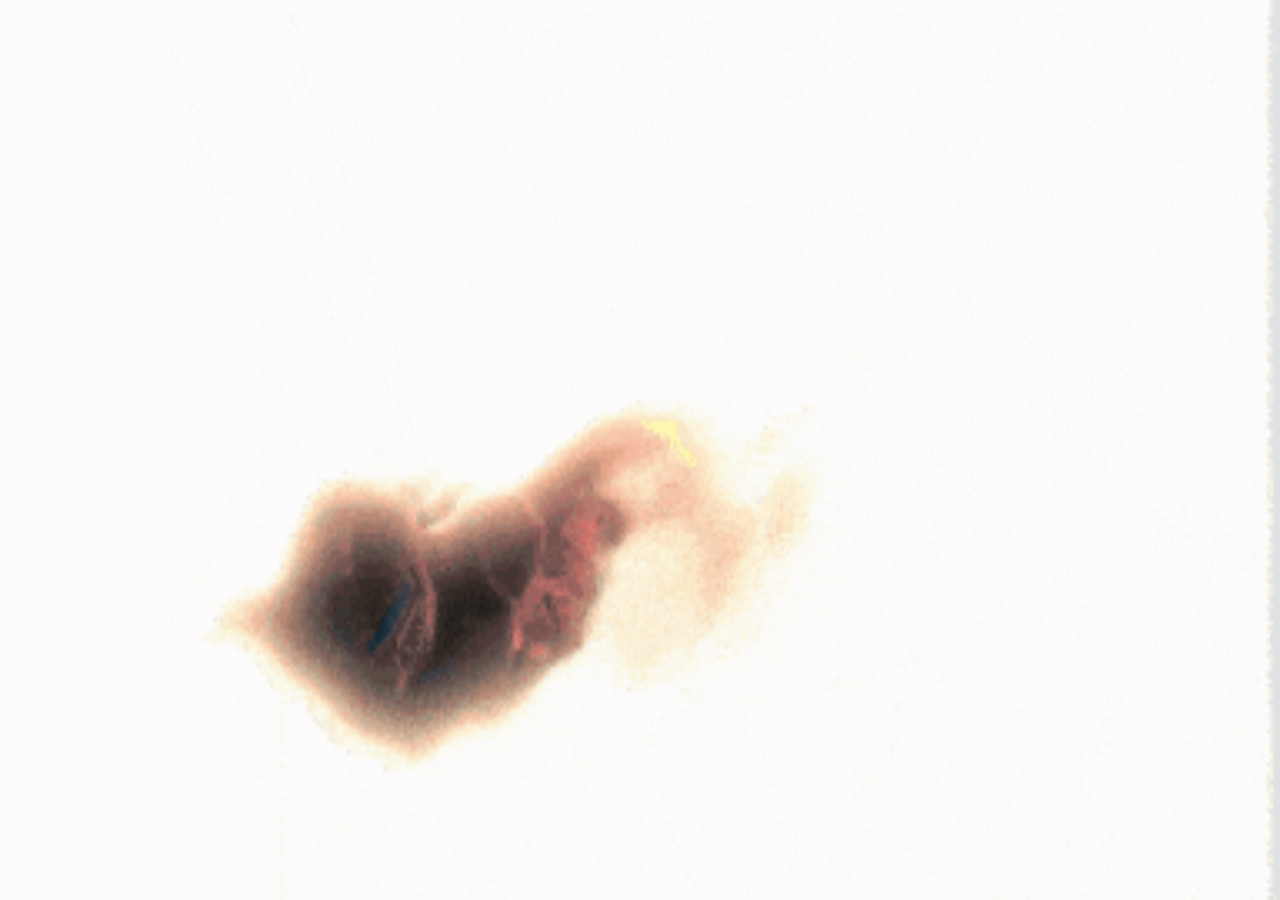
==== src/index.html @ 30749e74 "first commit. Done" ====
<body>
  <head>
    <title>The Space</title>
    <link rel="stylesheet" href="index.css" />
    <script defer src="index.js"></script>
  </head>
  <div id="loading_job"></div>
  <div id="entrance"></div>
  <span id="backmenu" class="back"
    ><i class="fas fa-arrow-left"></i>To Main Menu</span
  >
  <span id="sound_ico"
    ><i class="fas fa-volume-mute"></i> Click for Sound
  </span>
  <div class="container_main">
    <div id="main_tittle">
      <h1 class="main_title">SPACE</h1>
      <div id="tag_line">Go Deeper</div>
      <div id="start_btn" class="button hide">&lt;START&gt;</div>
    </div>
    <div id="astronaut" class="move_right section">
      <span id="astronaut_title" class="item">&lt;Space Suit&gt;</span>
      <img
        id="astronaut_img"
        class="astronaut rotate"
        src="https://drive.google.com/uc?export=view&id=1F1mOzYBYrXKYchuxniRDwee0mdAR7_uy"
        alt="astronaut"
      />
    </div>
    <div id="planet" class="section">
      <img
        class="planet"
        src="https://drive.google.com/uc?export=view&id=17gDd8vzsNbh04WHX7bvY0P5i9ouPPZIH"
        alt="planet"
      />
      <span id="planet_title" class="item">&lt;Planets&gt;</span>
      <img
        class="moon"
        src="https://assets.stickpng.com/images/580b585b2edbce24c47b270b.png"
        alt="moon"
      />
    </div>
    <div id="ship" class="move_right_bottom section">
      <span id="ship_title" class="item">&lt;Ships&gt;</span>
      <img
        class="ship"
        src="https://drive.google.com/uc?export=view&id=1RxTnQxGp_YlgdgwZtmeCc-XpLoEhn_KC"
        alt="ship"
      />
    </div>
    <div id="galaxy" class="section move_right_top">
      <span id="galaxy_title" class="item">&lt;Galaxy&gt;</span>
      <img
        class="galaxy rotate-galaxy"
        src="https://drive.google.com/uc?export=view&id=121DQ9wMoslmvaKOH5CQmvAUxZ6wMW_HP"
        alt="galaxy"
      />
    </div>

    <div id="container_desc" class="container-second">
      <div id="title" class="container-title"></div>
      <div id="info" class="container-body"></div>
      <div class="container-footer">
        <span id="back_to_sub"><i class="fas fa-arrow-left"></i>back</span>
      </div>
    </div>

    <!-- Audios -->
    <button id="invisible_btn" style="visibility: hidden;">play music</button>
    <audio id="bg_music" class="audio" autoplay controls loop>
      <source
        src="https://drive.google.com/uc?export=view&id=11Sfa2RLflywdSG6qClLFdT3Rgh9zlpGh"
        type="audio/mp3"
      />
      Your browser does not support the audio element.
    </audio>

    <audio id="beep" class="audio" controls>
      <source
        src="https://drive.google.com/uc?export=view&id=12E2AgA1Ejn4taqY3y4_nDzuzDF9hXsAY"
        type="audio/mp3"
      />
      Your browser does not support the audio element.
    </audio>

    <audio id="beep_desc" class="audio" controls>
      <source
        src="https://drive.google.com/uc?export=view&id=1X9qGWwiNdl2RYejZdRerJJVghCoLdekk"
        type="audio/mp3"
      />
      Your browser does not support the audio element.
    </audio>
  </div>
</body>
---- src/index.css ----
/* --- 1.General--- */

html,body {
    height: 100%;
    background: url("https://drive.google.com/uc?export=view&id=1NTBCICa9biNRfL9pk-GvhjySwHP4SvqI")
      center center;
    background-size: cover;
    margin: 0;
    overflow: hidden;
    font-family: "Open Sans", sans-serif;
    position: relative;
  }
  
  /* --- 2.General--- */
  
  .container_main {
    width: 100vw;
    height: 100vh;
    position: absolute;
    left: 0;
    top: 0;
  }
  
  /* --- Loading_Job --- */
  #loading_job {
    display: none;
    position: fixed;
    top: 0;
    left: 0;
    background-color: red;
    height: 100vh;
    width: 100vw;
    z-index: 1000000;
    background-image: url('./assets/explosion.gif');
    background-repeat: no-repeat;
    background-size: 100% 100vh;
    background-position: 100%;
    opacity: 1;
    transition: all 2s ease-in-out;
  }

  .giphy-embed {
    height: 100vh !important;
    width: 100vw;
  }
  
  #entrance {
    position: absolute;
    top: 0;
    left: 0;
    width: 100%;
    height: 100%;
    background-color: black;
    z-index: 9998;
    transition: 8s;
  }
  
  #main_tittle {
    transition: 0.5s;
    width: auto;
  }
  
  .main_title {
    color: #dbdbdb;
    text-shadow: 5px 5px 15px rgba(0, 0, 0, 1);
    position: absolute;
    top: 50%;
    left: 50%;
    -webkit-transform: translate(-50%, -50%);
    -ms-transform: translate(-50%, -50%);
    transform: translate(-50%, -50%);
    font-family: "Allerta Stencil", sans-serif;
    text-transform: uppercase;
    font-size: 150px;
    letter-spacing: 10px;
    transition: 0.5s;
    margin: 0;
    z-index: 9999;
    animation: pulse 2s linear infinite;
  }
  
  #tag_line {
    position: absolute;
    width: auto;
    top: 65%;
    left: 50%;
    color: #fff;
    margin: auto;
    -webkit-transform: translateX(-49%);
    -ms-transform: translateX(-49%);
    transform: translateX(-49%);
    font-family: "Open Sans", sans-serif;
    background-color: none;
    transition: 0.5s;
    text-transform: uppercase;
    font-size: 25px;
    letter-spacing: 20px;
    padding: 5px 0 0 15px;
    border-top: 1px solid #fff;
    text-align: center;
    animation: fade_in 2s ease-out forwards;
    opacity: 0;
  }
  
  .button {
    max-width: 200px;
    position: absolute;
    color: #fff;
    top: 85%;
    left: 50%;
    text-transform: uppercase;
    margin: auto;
    width: 100%;
    text-align: center;
    font-family: "Open Sans", sans-serif;
    letter-spacing: 15px;
    -webkit-transform: translate(-50%, -50%);
    -ms-transform: translate(-50%, -50%);
    transform: translate(-50%, -50%);
    transition: ease-out-in 0.5s;
    animation: fade 2s infinite linear alternate;
    font-size: 1.5em;
    opacity: 0;
    overflow: hidden;
    padding: 5px;
    cursor: crosshair;
    z-index: 9998;
    background-color: transparent;
    transition: 1.2s ease;
  }
  
  .button::before {
    content: "START";
    height: 100%;
    width: 100%;
    position: absolute;
    top: -100%;
    left: 0;
    transition: 1s;
    letter-spacing: 15px;
  }
  
  .button:hover::before {
    content: "START";
    height: 100%;
    width: 100%;
    left: 0;
    top: 0;
    background-color: white;
    color: black;
    padding: 5px;
    animation: none;
    cursor: crosshair;
  }
  
  .button:hover {
    animation: none;
    opacity: 1;
    cursor: crosshair;
  }
  
  .hide{
    visibility: hidden;
    
  }
  
  #sound_ico {
    color: #fff;
    font-size: 15px;
    width: 150px;
    border-radius: 0 100% 100% 0;
    overflow: hidden;
    position: absolute;
    left: calc(100% - 150px);
    top: calc(100% - 50px);
    opacity: 0.7;
    cursor: crosshair;
    z-index: 9999;
    transition: 1s;
    text-align: left;
  }
  
  #backmenu {
    position: absolute;
    color: #fff;
    transition: 0.5s;
    font-family: "Allerta Stencil", sans-serif;
    text-transform: uppercase;
    letter-spacing: 5px;
    padding: 0 5px;
    width: auto;
    text-align: right;
    cursor: crosshair;
    top: 2%;
    left: 2%;
  }
  
  #backmenu:hover {
    background-color: #fff;
    color: #000;
    animation: none;
    z-index: 9999;
  }
  
  .audio {
    position: absolute;
    left: -100%;
    top: -100%;
    z-index: 9999;
  }
  
  /* --- 3.Items--- */
  
  .item {
    width: 0;
    text-align: center;
    position: absolute;
    color: white;
    font-size: 10px;
    font-family: inherit;
    text-transform: uppercase;
    padding: 5px;
    letter-spacing: 5px;
    margin: -5px;
    overflow: hidden;
    white-space: nowrap;
    transition: 0.5s linear;
    opacity: 0;
    z-index: 9998;
  }
  
  .item:hover {
    background-color: #fff;
    color: #000;
    cursor: crosshair;
  }
  
  .section {
    left: 0;
    top: 0;
  }
  
  /* Item  Descriptions  */
  
  .container-second {
    position: absolute;
    max-width: 400px;
    max-height: 300px;
    border-bottom: 1px solid rgba(255, 255, 255, 0.7);
    border-right: 1px solid rgba(255, 255, 255, 0.7);
    top: -100%;
    left: 15%;
    box-shadow: 5px 5px 10px rgba(0, 0, 0, 0.5);
    border-radius: 0 0 0;
    transition: 1s ease-in-out;
  }
  
  .container-second:after {
    content: " ";
    position: absolute;
    width: 0;
    height: 0;
    border-bottom: 25px solid rgba(255, 255, 255, 0.7);
    border-left: 25px solid transparent;
    left: 94%;
    top: calc(100% - 25px);
  }
  
  .container-title {
    color: #fff;
    font-family: "Allerta Stencil", sans-serif;
    text-transform: uppercase;
    letter-spacing: 5px;
    text-align: center;
    padding: 5px;
    border-bottom: 1px solid #fff;
    text-shadow: 2px 2px 1px rgba(0, 0, 0, 1);
    width: 250px;
    margin: -50px auto 50px;
  }
  
  .container-body {
    position: relative;
    color: rgba(255, 255, 255, 0.8);
    padding: 10px;
    text-align: justify;
    animation: fade 1s linear backwards;
    overflow: hidden;
    font-size: 12px;
    line-height: 2;
    text-transform: uppercase;
    border-left: 1px solid #fff;
    border-top: 1px solid #fff;
    margin: 0 10px 35px 10px;
    background-color: rgba(0, 0, 0, 0.5);
  }
  
  .container-footer {
    position: absolute;
    margin-top: 20px;
    color: #fff;
    font-family: "Allerta Stencil", sans-serif;
    text-transform: uppercase;
    letter-spacing: 5px;
    padding: 0px 5px;
    animation: fade 2s infinite linear alternate;
    width: auto;
    text-align: right;
    float: left;
  }
  
  .container-footer:hover {
    cursor: crosshair;
    background-color: #fff;
    color: #000;
    animation: none;
  }
  
  /* Item #1 - Astronaut  */
  
  #astronaut {
    position: absolute;
    width: auto;
    transition: 1s;
  }
  
  #astronaut span {
    top: -10%;
    left: 50%;
    -webkit-transform: translate(-50%, 0%);
    -ms-transform: translate(-50%, 0%);
    transform: translate(-50%, 0%);
  }
  
  .astronaut {
    -webkit-filter: grayscale(50%) contrast(90%) blur(0);
    filter: grayscale(50%) contrast(90%) blur(0);
    opacity: 0.5;
    width: 200px;
    transition: 1s;
    overflow: hidden;
    -webkit-transform: scale(1.5);
    -ms-transform: scale(1.5);
    transform: scale(1.5);
  }
  
  /* Item #2 - Planet  */
  
  #planet {
    position: absolute;
    width: auto;
    opacity: 1;
    transition: 1s;
  }
  
  .planet {
    width: 500px;
    opacity: 0.5;
    left: 0%;
    -webkit-transform: rotate(0deg);
    -ms-transform: rotate(0deg);
    transform: rotate(0deg);
    animation: rotate 150s infinite linear;
  }
  
  #planet span {
    left: 50%;
    top: 50%;
    -webkit-transform: translate(-50%, -50%);
    -ms-transform: translate(-50%, -50%);
    transform: translate(-50%, -50%);
    max-width: 100px;
    transition: 1s;
  }
  
  .moon {
    position: absolute;
    width: 50px;
    opacity: 0.7;
    left: 0%;
    top: 0%;
    -webkit-transform: rotate(0deg);
    -ms-transform: rotate(0deg);
    transform: rotate(0deg);
    -webkit-transform-origin: 250px 250px;
    -ms-transform-origin: 250px 250px;
    transform-origin: 250px 250px;
    animation: rotation_moon 20s infinite linear;
  }
  
  /* Item #3 - SpaceShip  */
  
  #ship {
    position: absolute;
    width: auto;
    transition: 1s;
  }
  
  .ship {
    width: 70px;
    -webkit-filter: hue-rotate(90deg);
    -ms-filter: hue-rotate(90deg);
    filter: hue-rotate(90deg);
    animation: float 90s infinite linear reverse;
    z-index: 9994;
    opacity: 0.5;
  }
  
  #ship span {
    top: -25%;
  }
  
  /* Item #4 - Galaxy  */
  
  #galaxy {
    position: absolute;
    width: auto;
    transition: 1s;
  }
  
  #galaxy span {
    position: absolute;
    left: 50%;
    top: 0%;
    -webkit-transform: translate(-50%, -50%);
    -ms-transform: translate(-50%, -50%);
    transform: translate(-50%, -50%);
  }
  
  .move_right_top {
    left: 80%;
    top: 5%;
  }
  
  .galaxy {
    opacity: 0.8;
    width: 150px;
    -webkit-transform: skewX(50deg);
    -ms-transform: skewX(50deg);
    transform: skewX(50deg);
  }
  
  .rotate-galaxy {
    animation: rotating-galaxy 100s linear infinite;
  }
  
  /* --- 4.Toggle Classes--- */
  
  .move_right {
    left: 70%;
    top: 30%;
  }
  
  .rotate {
    animation: float 50s infinite linear;
  }
  
  .move_right_bottom {
    top: 70%;
    left: 50%;
  }
  
  .addTyping {
    opacity: 1;
    animation: typing 1s steps(70, end) forwards;
  }
  
  .float-in {
    animation: float-in 1.5s ease-in-out forwards;
    z-index: 9999;
  }
  
  .float-out {
    animation: float-in 1.5s ease-in-out backwards;
    z-index: 9999;
  }
  
  .do_wave {
    animation: wave 0.5s ease-out infinite;
  }
  
  .courtain {
    opacity: 0;
    left: -200%;
  }
  
  .back {
    z-index: -1;
    opacity: 0;
  }
  
  .front {
    opacity: 1;
    z-index: 9999;
  }
  
  .grow {
    transition: 2s;
    left: 50%;
    top: 50%;
    -webkit-transform: translate(-50%, -50%) scale(2);
    -ms-transform: translate(-50%, -50%) scale(2);
    transform: translate(-50%, -50%) scale(2);
    max-width: 500px;
    opacity: 1;
  }
  
  .shrink {
    transition: 1s;
    -webkit-transform: scale(0);
    -ms-transform: scale(0);
    transform: scale(0);
  }
  
  .fade-out {
    opacity: 0;
  }
  
  /* --- 5.Animations--- */
  
  @keyframes typing {
    0% {
      width: 0;
    }
    99% {
      width: 100%;
    }
  
    100% {
      width: 100%;
      border-top-color: #fff;
      border-bottom-color: #fff;
    }
  }
  
  @-webkit-keyframes typing {
    0% {
      width: 0;
    }
    99% {
      width: 100%;
    }
  
    100% {
      width: 100%;
      border-top-color: #fff;
      border-bottom-color: #fff;
    }
  }
  
  @-moz-keyframes typing {
    0% {
      width: 0;
    }
    99% {
      width: 100%;
    }
  
    100% {
      width: 100%;
      border-top-color: #fff;
      border-bottom-color: #fff;
    }
  }
  
  @keyframes wave {
    0% {
      width: 10px;
    }
  
    50% {
      width: 20px;
    }
  
    100% {
      width: 10px;
    }
  }
  
  @-webkit-keyframes wave {
    0% {
      width: 10px;
    }
  
    50% {
      width: 20px;
    }
  
    100% {
      width: 10px;
    }
  }
  
  @-moz-keyframes wave {
    0% {
      width: 10px;
    }
  
    50% {
      width: 20px;
    }
  
    100% {
      width: 10px;
    }
  }
  
  @keyframes pulse {
    0% {
      text-shadow: 5px 5px 15px rgba(0, 0, 0, 1);
    }
  
    50% {
      text-shadow: 10px 10px 50px rgba(0, 0, 0, 1);
    }
  
    100% {
      text-shadow: 5px 5px 15px rgba(0, 0, 0, 1);
    }
  }
  
  @-webkit-keyframes pulse {
    0% {
      text-shadow: 5px 5px 15px rgba(0, 0, 0, 1);
    }
  
    50% {
      text-shadow: 10px 10px 50px rgba(0, 0, 0, 1);
    }
  
    100% {
      text-shadow: 5px 5px 15px rgba(0, 0, 0, 1);
    }
  }
  
  @-moz-keyframes pulse {
    0% {
      text-shadow: 5px 5px 15px rgba(0, 0, 0, 1);
    }
  
    50% {
      text-shadow: 10px 10px 50px rgba(0, 0, 0, 1);
    }
  
    100% {
      text-shadow: 5px 5px 15px rgba(0, 0, 0, 1);
    }
  }
  
  @keyframes fade_in {
    from {
      opacity: 0;
    }
  
    to {
      opacity: 1;
    }
  }
  
  @-webkit-keyframes fade_in {
    from {
      opacity: 0;
    }
  
    to {
      opacity: 1;
    }
  }
  
  @-moz-keyframes fade_in {
    from {
      opacity: 0;
    }
  
    to {
      opacity: 1;
    }
  }
  
  @keyframes fade {
    0% {
      opacity: 1;
    }
  
    100% {
      opacity: 0;
    }
  }
  
  @-webkit-keyframes fade {
    0% {
      opacity: 1;
    }
  
    100% {
      opacity: 0;
    }
  }
  
  @-moz-keyframes fade {
    0% {
      opacity: 1;
    }
  
    100% {
      opacity: 0;
    }
  }
  
  @keyframes float {
    0% {
      transform: translate(0%, 0%) rotate(0deg);
    }
  
    50% {
      transform: translate(0%, 0%) rotate(180deg);
      -webkit-filter: grayscale(50%) contrast(90%) blur(0.5px);
      filter: grayscale(50%) contrast(90%) blur(0.5px);
    }
  
    100% {
      transform: translate(0, 0) rotate(360deg);
      -webkit-filter: grayscale(50%) contrast(90%) blur(0);
      filter: grayscale(50%) contrast(90%) blur(0);
    }
  }
  
  @-webkit-keyframes float {
    0% {
      -webkit-transform: translate(0%, 0%) rotate(0deg);
      transform: translate(0%, 0%) rotate(0deg);
    }
  
    50% {
      -webkit-transform: translate(0%, 0%) rotate(180deg);
      transform: translate(0%, 0%) rotate(180deg);
      -webkit-filter: grayscale(50%) contrast(90%) blur(0.5px);
      filter: grayscale(50%) contrast(90%) blur(0.5px);
    }
  
    100% {
      -webkit-transform: translate(0, 0) rotate(360deg);
      transform: translate(0, 0) rotate(360deg);
      -webkit-filter: grayscale(50%) contrast(90%) blur(0);
      filter: grayscale(50%) contrast(90%) blur(0);
    }
  }
  
  @-moz-keyframes float {
    0% {
      -moz-transform: translate(0%, 0%) rotate(0deg);
      transform: translate(0%, 0%) rotate(0deg);
    }
  
    50% {
      -moz-transform: translate(0%, 0%) rotate(180deg);
      transform: translate(0%, 0%) rotate(180deg);
      -webkit-filter: grayscale(50%) contrast(90%) blur(0.5px);
      filter: grayscale(50%) contrast(90%) blur(0.5px);
    }
  
    100% {
      -moz-transform: translate(0, 0) rotate(360deg);
      transform: translate(0, 0) rotate(360deg);
      -moz-filter: grayscale(50%) contrast(90%) blur(0);
      filter: grayscale(50%) contrast(90%) blur(0);
    }
  }
  
  @keyframes rotation_moon {
    0% {
      transform: rotate(0deg);
    }
  
    100% {
      transform: rotate(-360deg);
    }
  }
  
  @-webkit-keyframes rotation_moon {
    0% {
      -webkit-transform: rotate(0deg);
      transform: rotate(0deg);
    }
  
    100% {
      -webkit-transform: rotate(-360deg);
      transform: rotate(-360deg);
    }
  }
  
  @-moz-keyframes rotation_moon {
    0% {
      -moz-transform: rotate(0deg);
      transform: rotate(0deg);
    }
  
    100% {
      -moz-transform: rotate(-360deg);
      transform: rotate(-360deg);
    }
  }
  
  @keyframes rotate {
    from {
      transform: rotate(0deg);
    }
  
    to {
      transform: rotate(360deg);
    }
  }
  
  @-webkit-keyframes rotate {
    from {
      -webkit-transform: rotate(0deg);
      transform: rotate(0deg);
    }
  
    to {
      -webkit-transform: rotate(360deg);
      transform: rotate(360deg);
    }
  }
  
  @-moz-keyframes rotate {
    from {
      -moz-transform: rotate(0deg);
      transform: rotate(0deg);
    }
  
    to {
      -moz-transform: rotate(360deg);
      transform: rotate(360deg);
    }
  }
  
  @keyframes typing {
    0% {
      width: 0;
    }
    99% {
      width: 100%;
    }
  
    100% {
      width: 100%;
      border-top-color: #fff;
      border-bottom-color: #fff;
    }
  }
  
  @-webkit-keyframes typing {
    0% {
      width: 0;
    }
    99% {
      width: 100%;
    }
  
    100% {
      width: 100%;
      border-top-color: #fff;
      border-bottom-color: #fff;
    }
  }
  
  @-moz-keyframes typing {
    0% {
      width: 0;
    }
    99% {
      width: 100%;
    }
  
    100% {
      width: 100%;
      border-top-color: #fff;
      border-bottom-color: #fff;
    }
  }
  
  @keyframes rotating-galaxy {
    0% {
      transform: skewX(50deg) rotate(0deg) scale(1);
    }
  
    50% {
      transform: skewX(50deg) rotate(-180deg) scale(1.1);
    }
  
    100% {
      transform: skewX(50deg) rotate(-360deg) scale(1);
    }
  }
  
  @-webkit-keyframes rotating-galaxy {
    0% {
      -webkit-transform: skewX(50deg) rotate(0deg) scale(1);
      transform: skewX(50deg) rotate(0deg) scale(1);
    }
  
    50% {
      -webkit-transform: skewX(50deg) rotate(-180deg) scale(1.1);
      transform: skewX(50deg) rotate(-180deg) scale(1.1);
    }
  
    100% {
      -webkit-transform: skewX(50deg) rotate(-360deg) scale(1);
      transform: skewX(50deg) rotate(-360deg) scale(1);
    }
  }
  
  @-moz-keyframes rotating-galaxy {
    0% {
      -moz-transform: skewX(50deg) rotate(0deg) scale(1);
      transform: skewX(50deg) rotate(0deg) scale(1);
    }
  
    50% {
      -moz-transform: skewX(50deg) rotate(-180deg) scale(1.1);
      transform: skewX(50deg) rotate(-180deg) scale(1.1);
    }
  
    100% {
      -moz-transform: skewX(50deg) rotate(-360deg) scale(1);
      transform: skewX(50deg) rotate(-360deg) scale(1);
    }
  }
  
  @keyframes float-in {
    from {
      top: -100%;
    }
  
    to {
      top: 20%;
    }
  }
  
  @-webkit-keyframes float-in {
    from {
      top: -100%;
    }
  
    to {
      top: 20%;
    }
  }
  
  @-moz-keyframes float-in {
    from {
      top: -100%;
    }
  
    to {
      top: 20%;
    }
  }
  
  /* ----- 6.Responsive ------ */
  
  @media only screen and (max-width: 768px) {
    .main_title {
      font-size: 150px;
    }
  
    #tag_line {
      font-size: 20px;
      letter-spacing: 15px;
    }
  
    .astronaut_img {
      width: 100px;
    }
  
    .planet {
      width: 400px;
    }
  
    .moon {
      -webkit-transform-origin: 200px 200px;
      -ms-transform-origin: 200px 200px;
      transform-origin: 200px 200px;
    }
  
    .ship {
      width: 70px;
    }
  }
  
  @media only screen and (max-width: 600px) {
    .main_title {
      font-size: 130px;
    }
  
    #tag_line {
      font-size: 20px;
      letter-spacing: 15px;
    }
  
    .astronaut {
      width: 100px;
    }
  
    .planet {
      width: 350px;
    }
  
    .moon {
      -webkit-transform-origin: 175px 175px;
      -ms-transform-origin: 175px 175px;
      transform-origin: 175px 175px;
    }
  
    .ship {
      width: 70px;
    }
  }
  
  @media only screen and (max-width: 480px) {
    .main_title {
      font-size: 75px;
    }
  
    #tag_line {
      font-size: 18px;
      letter-spacing: 7px;
    }
  
    .item {
      font-size: 9px;
    }
  
    .astronaut {
      width: 110px;
    }
  
    .move_right {
      left: 70%;
      top: 50%;
    }
  
    .planet {
      width: 300px;
    }
  
    .moon {
      -webkit-transform-origin: 150px 150px;
      -ms-transform-origin: 150px 150px;
      transform-origin: 150px 150px;
    }
  
    .ship {
      width: 60px;
    }
  
    .move_right_bottom {
      top: 80%;
      left: 40%;
    }
  
    .galaxy {
      width: 80px;
    }
  
    .move_right_top {
      left: 80%;
      top: 5%;
    }
  
    .container-second {
      top: -100%;
      left: 0%;
    }
  
    .grow {
      left: 50%;
      top: 50%;
      -webkit-transform: translate(-50%, -50%) scale(2);
      -ms-transform: translate(-50%, -50%) scale(2);
      transform: translate(-50%, -50%) scale(2);
    }
  }
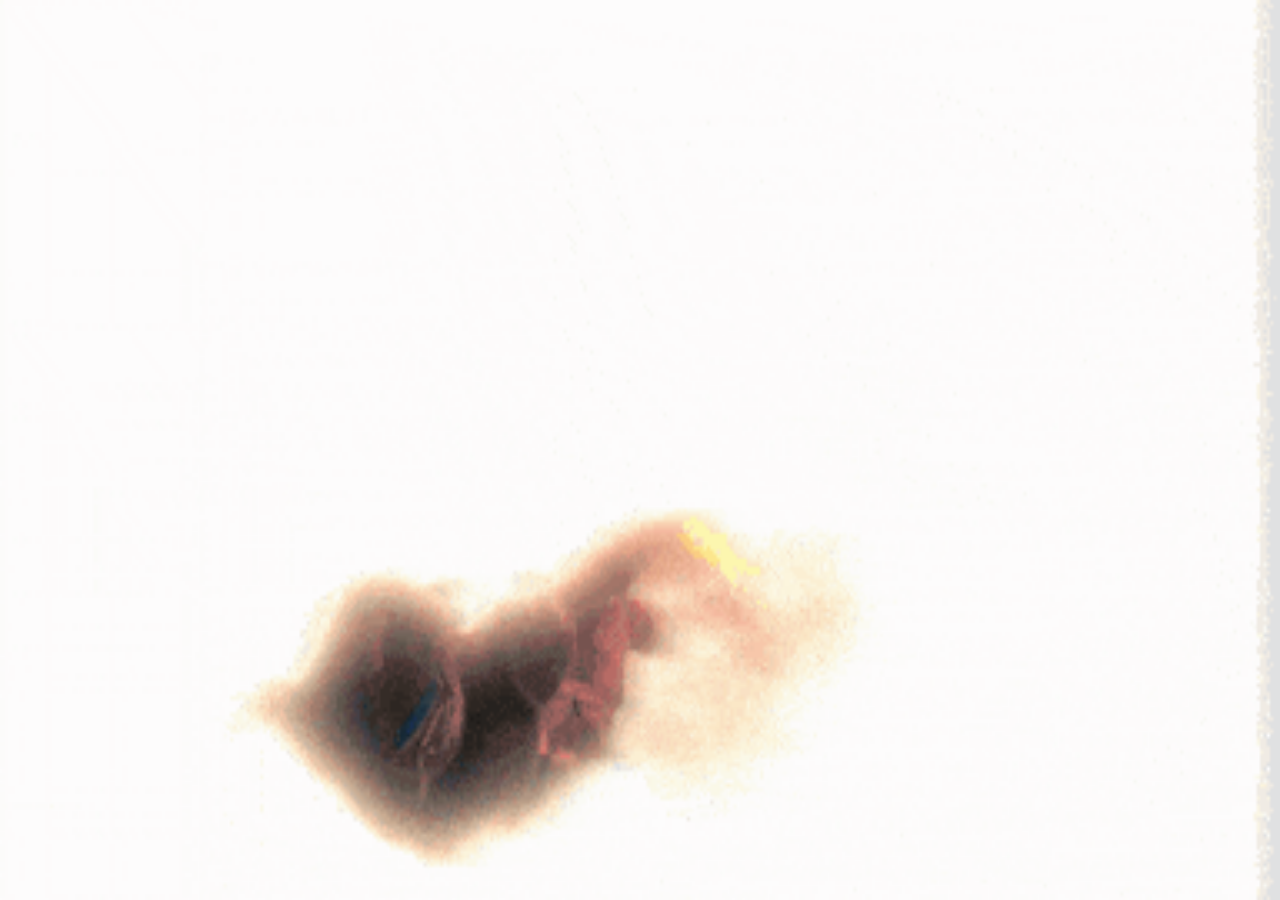
==== commit 4d4f7266: "ui fix." ====
--- a/src/index.html
+++ b/src/index.html
@@ -9,8 +9,10 @@
   <span id="backmenu" class="back"
     ><i class="fas fa-arrow-left"></i>To Main Menu</span
   >
-  <span id="sound_ico"
-    ><i class="fas fa-volume-mute"></i> Click for Sound
+  <span id="sound_ico">
+    <div class="div_spring">
+      <i class="fas fa-volume-mute"></i> Click for Sound
+    </div>
   </span>
   <div class="container_main">
     <div id="main_tittle">
@@ -34,11 +36,7 @@
         alt="planet"
       />
       <span id="planet_title" class="item">&lt;Planets&gt;</span>
-      <img
-        class="moon"
-        src="https://assets.stickpng.com/images/580b585b2edbce24c47b270b.png"
-        alt="moon"
-      />
+      <img class="moon" src="assets/moon-transparent.png" alt="moon" />
     </div>
     <div id="ship" class="move_right_bottom section">
       <span id="ship_title" class="item">&lt;Ships&gt;</span>
@@ -66,7 +64,7 @@
     </div>
 
     <!-- Audios -->
-    <button id="invisible_btn" style="visibility: hidden;">play music</button>
+    <button id="invisible_btn" style="visibility: hidden">play music</button>
     <audio id="bg_music" class="audio" autoplay controls loop>
       <source
         src="https://drive.google.com/uc?export=view&id=11Sfa2RLflywdSG6qClLFdT3Rgh9zlpGh"
--- a/src/index.css
+++ b/src/index.css
@@ -1,1087 +1,1104 @@
-
-
 /* --- 1.General--- */
 
-html,body {
-    height: 100%;
-    background: url("https://drive.google.com/uc?export=view&id=1NTBCICa9biNRfL9pk-GvhjySwHP4SvqI")
-      center center;
-    background-size: cover;
-    margin: 0;
-    overflow: hidden;
-    font-family: "Open Sans", sans-serif;
-    position: relative;
-  }
-  
-  /* --- 2.General--- */
-  
-  .container_main {
-    width: 100vw;
-    height: 100vh;
-    position: absolute;
-    left: 0;
-    top: 0;
-  }
-  
-  /* --- Loading_Job --- */
-  #loading_job {
-    display: none;
-    position: fixed;
-    top: 0;
-    left: 0;
-    background-color: red;
-    height: 100vh;
-    width: 100vw;
-    z-index: 1000000;
-    background-image: url('./assets/explosion.gif');
-    background-repeat: no-repeat;
-    background-size: 100% 100vh;
-    background-position: 100%;
+html,
+body {
+  height: 100%;
+  background: url("https://drive.google.com/uc?export=view&id=1NTBCICa9biNRfL9pk-GvhjySwHP4SvqI")
+    center center;
+  background-size: cover;
+  margin: 0;
+  overflow: hidden;
+  font-family: "Open Sans", sans-serif;
+  position: relative;
+}
+
+/* --- 2.General--- */
+
+.container_main {
+  width: 100vw;
+  height: 100vh;
+  position: absolute;
+  left: 0;
+  top: 0;
+}
+
+/* --- Loading_Job --- */
+#loading_job {
+  display: none;
+  position: fixed;
+  top: 0;
+  left: 0;
+  background-color: black;
+  height: 100vh;
+  width: 100vw;
+  z-index: 1000000;
+  background-image: url("./assets/explosion.gif");
+  background-repeat: no-repeat;
+  background-size: 100% 100vh;
+  background-position: 100%;
+  opacity: 1;
+  transition: all 2s ease-in-out;
+}
+
+.giphy-embed {
+  height: 100vh !important;
+  width: 100vw;
+}
+
+#entrance {
+  position: absolute;
+  top: 0;
+  left: 0;
+  width: 100%;
+  height: 100%;
+  background-color: black;
+  z-index: 9998;
+  transition: 8s;
+}
+
+#main_tittle {
+  transition: 0.5s;
+  width: auto;
+}
+
+.main_title {
+  color: #dbdbdb;
+  text-shadow: 5px 5px 15px rgba(0, 0, 0, 1);
+  position: absolute;
+  top: 50%;
+  left: 50%;
+  -webkit-transform: translate(-50%, -50%);
+  -ms-transform: translate(-50%, -50%);
+  transform: translate(-50%, -50%);
+  font-family: "Allerta Stencil", sans-serif;
+  text-transform: uppercase;
+  font-size: 150px;
+  letter-spacing: 10px;
+  transition: 0.5s;
+  margin: 0;
+  z-index: 9999;
+  animation: pulse 2s linear infinite;
+}
+
+#tag_line {
+  position: absolute;
+  width: auto;
+  top: 65%;
+  left: 50%;
+  color: #fff;
+  margin: auto;
+  -webkit-transform: translateX(-49%);
+  -ms-transform: translateX(-49%);
+  transform: translateX(-49%);
+  font-family: "Open Sans", sans-serif;
+  background-color: none;
+  transition: 0.5s;
+  text-transform: uppercase;
+  font-size: 25px;
+  letter-spacing: 20px;
+  padding: 5px 0 0 15px;
+  border-top: 1px solid #fff;
+  text-align: center;
+  animation: fade_in 2s ease-out forwards;
+  opacity: 0;
+}
+
+.button {
+  max-width: 200px;
+  position: absolute;
+  color: #fff;
+  top: 85%;
+  left: 50%;
+  text-transform: uppercase;
+  margin: auto;
+  width: 100%;
+  text-align: center;
+  font-family: "Open Sans", sans-serif;
+  letter-spacing: 15px;
+  -webkit-transform: translate(-50%, -50%);
+  -ms-transform: translate(-50%, -50%);
+  transform: translate(-50%, -50%);
+  transition: ease-out-in 0.5s;
+  animation: fade 2s infinite linear alternate;
+  font-size: 1.5em;
+  opacity: 0;
+  overflow: hidden;
+  padding: 5px;
+  cursor: crosshair;
+  z-index: 9998;
+  background-color: transparent;
+  transition: 1.2s ease;
+}
+
+.button::before {
+  content: "START";
+  height: 100%;
+  width: 100%;
+  position: absolute;
+  top: -100%;
+  left: 0;
+  transition: 1s;
+  letter-spacing: 15px;
+}
+
+.button:hover::before {
+  content: "START";
+  height: 100%;
+  width: 100%;
+  left: 0;
+  top: 0;
+  background-color: white;
+  color: black;
+  padding: 5px;
+  animation: none;
+  cursor: crosshair;
+}
+
+.button:hover {
+  animation: none;
+  opacity: 1;
+  cursor: crosshair;
+}
+
+.hide {
+  visibility: hidden;
+}
+
+#sound_ico {
+  color: #fff;
+  font-size: 2.1rem;
+  width: 150px;
+  border-radius: 0 100% 100% 0;
+  position: absolute;
+  left: calc(100% - 150px);
+  top: calc(100% - 90px);
+  opacity: 0.7;
+  cursor: crosshair;
+  z-index: 9999;
+  transition: 1s;
+  text-align: left;
+}
+
+@keyframes spring {
+  0%,
+  20%,
+  50%,
+  80%,
+  100% {
+    transform: translateY(0);
+  }
+  40% {
+    transform: translateY(-25px);
+  }
+  60% {
+    transform: translateY(-15px);
+  }
+}
+
+.div_spring {
+  animation: spring 1s infinite;
+  transition: transform 0.2s ease-in-out;
+}
+
+#backmenu {
+  position: absolute;
+  color: #fff;
+  transition: 0.5s;
+  font-family: "Allerta Stencil", sans-serif;
+  text-transform: uppercase;
+  letter-spacing: 5px;
+  padding: 0 5px;
+  width: auto;
+  text-align: right;
+  cursor: crosshair;
+  top: 2%;
+  left: 2%;
+}
+
+#backmenu:hover {
+  background-color: #fff;
+  color: #000;
+  animation: none;
+  z-index: 9999;
+}
+
+.audio {
+  position: absolute;
+  left: -100%;
+  top: -100%;
+  z-index: 9999;
+}
+
+/* --- 3.Items--- */
+
+.item {
+  width: 0;
+  text-align: center;
+  position: absolute;
+  color: white;
+  font-size: 10px;
+  font-family: inherit;
+  text-transform: uppercase;
+  padding: 5px;
+  letter-spacing: 5px;
+  margin: -5px;
+  overflow: hidden;
+  white-space: nowrap;
+  transition: 0.5s linear;
+  opacity: 0;
+  z-index: 9998;
+}
+
+.item:hover {
+  background-color: #fff;
+  color: #000;
+  cursor: crosshair;
+}
+
+.section {
+  left: 0;
+  top: 0;
+}
+
+/* Item  Descriptions  */
+
+.container-second {
+  position: absolute;
+  max-width: 400px;
+  max-height: 300px;
+  border-bottom: 1px solid rgba(255, 255, 255, 0.7);
+  border-right: 1px solid rgba(255, 255, 255, 0.7);
+  top: -100%;
+  left: 15%;
+  box-shadow: 5px 5px 10px rgba(0, 0, 0, 0.5);
+  border-radius: 0 0 0;
+  transition: 1s ease-in-out;
+}
+
+.container-second:after {
+  content: " ";
+  position: absolute;
+  width: 0;
+  height: 0;
+  border-bottom: 25px solid rgba(255, 255, 255, 0.7);
+  border-left: 25px solid transparent;
+  left: 94%;
+  top: calc(100% - 25px);
+}
+
+.container-title {
+  color: #fff;
+  font-family: "Allerta Stencil", sans-serif;
+  text-transform: uppercase;
+  letter-spacing: 5px;
+  text-align: center;
+  padding: 5px;
+  border-bottom: 1px solid #fff;
+  text-shadow: 2px 2px 1px rgba(0, 0, 0, 1);
+  width: 250px;
+  margin: -50px auto 50px;
+}
+
+.container-body {
+  position: relative;
+  color: rgba(255, 255, 255, 0.8);
+  padding: 10px;
+  text-align: justify;
+  animation: fade 1s linear backwards;
+  overflow: hidden;
+  font-size: 12px;
+  line-height: 2;
+  text-transform: uppercase;
+  border-left: 1px solid #fff;
+  border-top: 1px solid #fff;
+  margin: 0 10px 35px 10px;
+  background-color: rgba(0, 0, 0, 0.5);
+}
+
+.container-footer {
+  position: absolute;
+  margin-top: 20px;
+  color: #fff;
+  font-family: "Allerta Stencil", sans-serif;
+  text-transform: uppercase;
+  letter-spacing: 5px;
+  padding: 0px 5px;
+  animation: fade 2s infinite linear alternate;
+  width: auto;
+  text-align: right;
+  float: left;
+}
+
+.container-footer:hover {
+  cursor: crosshair;
+  background-color: #fff;
+  color: #000;
+  animation: none;
+}
+
+/* Item #1 - Astronaut  */
+
+#astronaut {
+  position: absolute;
+  width: auto;
+  transition: 1s;
+}
+
+#astronaut span {
+  top: -10%;
+  left: 50%;
+  -webkit-transform: translate(-50%, 0%);
+  -ms-transform: translate(-50%, 0%);
+  transform: translate(-50%, 0%);
+}
+
+.astronaut {
+  -webkit-filter: grayscale(50%) contrast(90%) blur(0);
+  filter: grayscale(50%) contrast(90%) blur(0);
+  opacity: 0.5;
+  width: 200px;
+  transition: 1s;
+  overflow: hidden;
+  -webkit-transform: scale(1.5);
+  -ms-transform: scale(1.5);
+  transform: scale(1.5);
+}
+
+/* Item #2 - Planet  */
+
+#planet {
+  position: absolute;
+  width: auto;
+  opacity: 1;
+  transition: 1s;
+}
+
+.planet {
+  width: 500px;
+  opacity: 0.5;
+  left: 0%;
+  -webkit-transform: rotate(0deg);
+  -ms-transform: rotate(0deg);
+  transform: rotate(0deg);
+  animation: rotate 150s infinite linear;
+}
+
+#planet span {
+  left: 50%;
+  top: 50%;
+  -webkit-transform: translate(-50%, -50%);
+  -ms-transform: translate(-50%, -50%);
+  transform: translate(-50%, -50%);
+  max-width: 100px;
+  transition: 1s;
+}
+
+.moon {
+  position: absolute;
+  width: 50px;
+  opacity: 0.7;
+  left: 0%;
+  top: 0%;
+  -webkit-transform: rotate(0deg);
+  -ms-transform: rotate(0deg);
+  transform: rotate(0deg);
+  -webkit-transform-origin: 250px 250px;
+  -ms-transform-origin: 250px 250px;
+  transform-origin: 250px 250px;
+  animation: rotation_moon 20s infinite linear;
+}
+
+/* Item #3 - SpaceShip  */
+
+#ship {
+  position: absolute;
+  width: auto;
+  transition: 1s;
+}
+
+.ship {
+  width: 70px;
+  -webkit-filter: hue-rotate(90deg);
+  -ms-filter: hue-rotate(90deg);
+  filter: hue-rotate(90deg);
+  animation: float 90s infinite linear reverse;
+  z-index: 9994;
+  opacity: 0.5;
+}
+
+#ship span {
+  top: -25%;
+}
+
+/* Item #4 - Galaxy  */
+
+#galaxy {
+  position: absolute;
+  width: auto;
+  transition: 1s;
+}
+
+#galaxy span {
+  position: absolute;
+  left: 50%;
+  top: 0%;
+  -webkit-transform: translate(-50%, -50%);
+  -ms-transform: translate(-50%, -50%);
+  transform: translate(-50%, -50%);
+}
+
+.move_right_top {
+  left: 80%;
+  top: 5%;
+}
+
+.galaxy {
+  opacity: 0.8;
+  width: 150px;
+  -webkit-transform: skewX(50deg);
+  -ms-transform: skewX(50deg);
+  transform: skewX(50deg);
+}
+
+.rotate-galaxy {
+  animation: rotating-galaxy 100s linear infinite;
+}
+
+/* --- 4.Toggle Classes--- */
+
+.move_right {
+  left: 70%;
+  top: 30%;
+}
+
+.rotate {
+  animation: float 50s infinite linear;
+}
+
+.move_right_bottom {
+  top: 70%;
+  left: 50%;
+}
+
+.addTyping {
+  opacity: 1;
+  animation: typing 1s steps(70, end) forwards;
+}
+
+.float-in {
+  animation: float-in 1.5s ease-in-out forwards;
+  z-index: 9999;
+}
+
+.float-out {
+  animation: float-in 1.5s ease-in-out backwards;
+  z-index: 9999;
+}
+
+.do_wave {
+  animation: wave 0.5s ease-out infinite;
+}
+
+.courtain {
+  opacity: 0;
+  left: -200%;
+}
+
+.back {
+  z-index: -1;
+  opacity: 0;
+}
+
+.front {
+  opacity: 1;
+  z-index: 9999;
+}
+
+.grow {
+  transition: 2s;
+  left: 50%;
+  top: 50%;
+  -webkit-transform: translate(-50%, -50%) scale(2);
+  -ms-transform: translate(-50%, -50%) scale(2);
+  transform: translate(-50%, -50%) scale(2);
+  max-width: 500px;
+  opacity: 1;
+}
+
+.shrink {
+  transition: 1s;
+  -webkit-transform: scale(0);
+  -ms-transform: scale(0);
+  transform: scale(0);
+}
+
+.fade-out {
+  opacity: 0;
+}
+
+/* --- 5.Animations--- */
+
+@keyframes typing {
+  0% {
+    width: 0;
+  }
+  99% {
+    width: 100%;
+  }
+
+  100% {
+    width: 100%;
+    border-top-color: #fff;
+    border-bottom-color: #fff;
+  }
+}
+
+@-webkit-keyframes typing {
+  0% {
+    width: 0;
+  }
+  99% {
+    width: 100%;
+  }
+
+  100% {
+    width: 100%;
+    border-top-color: #fff;
+    border-bottom-color: #fff;
+  }
+}
+
+@-moz-keyframes typing {
+  0% {
+    width: 0;
+  }
+  99% {
+    width: 100%;
+  }
+
+  100% {
+    width: 100%;
+    border-top-color: #fff;
+    border-bottom-color: #fff;
+  }
+}
+
+@keyframes wave {
+  0% {
+    width: 10px;
+  }
+
+  50% {
+    width: 20px;
+  }
+
+  100% {
+    width: 10px;
+  }
+}
+
+@-webkit-keyframes wave {
+  0% {
+    width: 10px;
+  }
+
+  50% {
+    width: 20px;
+  }
+
+  100% {
+    width: 10px;
+  }
+}
+
+@-moz-keyframes wave {
+  0% {
+    width: 10px;
+  }
+
+  50% {
+    width: 20px;
+  }
+
+  100% {
+    width: 10px;
+  }
+}
+
+@keyframes pulse {
+  0% {
+    text-shadow: 5px 5px 15px rgba(0, 0, 0, 1);
+  }
+
+  50% {
+    text-shadow: 10px 10px 50px rgba(0, 0, 0, 1);
+  }
+
+  100% {
+    text-shadow: 5px 5px 15px rgba(0, 0, 0, 1);
+  }
+}
+
+@-webkit-keyframes pulse {
+  0% {
+    text-shadow: 5px 5px 15px rgba(0, 0, 0, 1);
+  }
+
+  50% {
+    text-shadow: 10px 10px 50px rgba(0, 0, 0, 1);
+  }
+
+  100% {
+    text-shadow: 5px 5px 15px rgba(0, 0, 0, 1);
+  }
+}
+
+@-moz-keyframes pulse {
+  0% {
+    text-shadow: 5px 5px 15px rgba(0, 0, 0, 1);
+  }
+
+  50% {
+    text-shadow: 10px 10px 50px rgba(0, 0, 0, 1);
+  }
+
+  100% {
+    text-shadow: 5px 5px 15px rgba(0, 0, 0, 1);
+  }
+}
+
+@keyframes fade_in {
+  from {
+    opacity: 0;
+  }
+
+  to {
     opacity: 1;
-    transition: all 2s ease-in-out;
-  }
-
-  .giphy-embed {
-    height: 100vh !important;
-    width: 100vw;
-  }
-  
-  #entrance {
-    position: absolute;
-    top: 0;
-    left: 0;
-    width: 100%;
-    height: 100%;
-    background-color: black;
-    z-index: 9998;
-    transition: 8s;
-  }
-  
-  #main_tittle {
-    transition: 0.5s;
-    width: auto;
-  }
-  
-  .main_title {
-    color: #dbdbdb;
-    text-shadow: 5px 5px 15px rgba(0, 0, 0, 1);
-    position: absolute;
-    top: 50%;
-    left: 50%;
-    -webkit-transform: translate(-50%, -50%);
-    -ms-transform: translate(-50%, -50%);
-    transform: translate(-50%, -50%);
-    font-family: "Allerta Stencil", sans-serif;
-    text-transform: uppercase;
-    font-size: 150px;
-    letter-spacing: 10px;
-    transition: 0.5s;
-    margin: 0;
-    z-index: 9999;
-    animation: pulse 2s linear infinite;
-  }
-  
-  #tag_line {
-    position: absolute;
-    width: auto;
-    top: 65%;
-    left: 50%;
-    color: #fff;
-    margin: auto;
-    -webkit-transform: translateX(-49%);
-    -ms-transform: translateX(-49%);
-    transform: translateX(-49%);
-    font-family: "Open Sans", sans-serif;
-    background-color: none;
-    transition: 0.5s;
-    text-transform: uppercase;
-    font-size: 25px;
-    letter-spacing: 20px;
-    padding: 5px 0 0 15px;
-    border-top: 1px solid #fff;
-    text-align: center;
-    animation: fade_in 2s ease-out forwards;
+  }
+}
+
+@-webkit-keyframes fade_in {
+  from {
     opacity: 0;
   }
-  
-  .button {
-    max-width: 200px;
-    position: absolute;
-    color: #fff;
-    top: 85%;
-    left: 50%;
-    text-transform: uppercase;
-    margin: auto;
-    width: 100%;
-    text-align: center;
-    font-family: "Open Sans", sans-serif;
-    letter-spacing: 15px;
-    -webkit-transform: translate(-50%, -50%);
-    -ms-transform: translate(-50%, -50%);
-    transform: translate(-50%, -50%);
-    transition: ease-out-in 0.5s;
-    animation: fade 2s infinite linear alternate;
-    font-size: 1.5em;
+
+  to {
+    opacity: 1;
+  }
+}
+
+@-moz-keyframes fade_in {
+  from {
     opacity: 0;
-    overflow: hidden;
-    padding: 5px;
-    cursor: crosshair;
-    z-index: 9998;
-    background-color: transparent;
-    transition: 1.2s ease;
-  }
-  
-  .button::before {
-    content: "START";
-    height: 100%;
-    width: 100%;
-    position: absolute;
-    top: -100%;
-    left: 0;
-    transition: 1s;
-    letter-spacing: 15px;
-  }
-  
-  .button:hover::before {
-    content: "START";
-    height: 100%;
-    width: 100%;
-    left: 0;
-    top: 0;
-    background-color: white;
-    color: black;
-    padding: 5px;
-    animation: none;
-    cursor: crosshair;
-  }
-  
-  .button:hover {
-    animation: none;
+  }
+
+  to {
     opacity: 1;
-    cursor: crosshair;
-  }
-  
-  .hide{
-    visibility: hidden;
-    
-  }
-  
-  #sound_ico {
-    color: #fff;
-    font-size: 15px;
-    width: 150px;
-    border-radius: 0 100% 100% 0;
-    overflow: hidden;
-    position: absolute;
-    left: calc(100% - 150px);
-    top: calc(100% - 50px);
-    opacity: 0.7;
-    cursor: crosshair;
-    z-index: 9999;
-    transition: 1s;
-    text-align: left;
-  }
-  
-  #backmenu {
-    position: absolute;
-    color: #fff;
-    transition: 0.5s;
-    font-family: "Allerta Stencil", sans-serif;
-    text-transform: uppercase;
-    letter-spacing: 5px;
-    padding: 0 5px;
-    width: auto;
-    text-align: right;
-    cursor: crosshair;
-    top: 2%;
-    left: 2%;
-  }
-  
-  #backmenu:hover {
-    background-color: #fff;
-    color: #000;
-    animation: none;
-    z-index: 9999;
-  }
-  
-  .audio {
-    position: absolute;
-    left: -100%;
-    top: -100%;
-    z-index: 9999;
-  }
-  
-  /* --- 3.Items--- */
-  
-  .item {
-    width: 0;
-    text-align: center;
-    position: absolute;
-    color: white;
-    font-size: 10px;
-    font-family: inherit;
-    text-transform: uppercase;
-    padding: 5px;
-    letter-spacing: 5px;
-    margin: -5px;
-    overflow: hidden;
-    white-space: nowrap;
-    transition: 0.5s linear;
+  }
+}
+
+@keyframes fade {
+  0% {
+    opacity: 1;
+  }
+
+  100% {
     opacity: 0;
-    z-index: 9998;
-  }
-  
-  .item:hover {
-    background-color: #fff;
-    color: #000;
-    cursor: crosshair;
-  }
-  
-  .section {
-    left: 0;
-    top: 0;
-  }
-  
-  /* Item  Descriptions  */
-  
-  .container-second {
-    position: absolute;
-    max-width: 400px;
-    max-height: 300px;
-    border-bottom: 1px solid rgba(255, 255, 255, 0.7);
-    border-right: 1px solid rgba(255, 255, 255, 0.7);
-    top: -100%;
-    left: 15%;
-    box-shadow: 5px 5px 10px rgba(0, 0, 0, 0.5);
-    border-radius: 0 0 0;
-    transition: 1s ease-in-out;
-  }
-  
-  .container-second:after {
-    content: " ";
-    position: absolute;
-    width: 0;
-    height: 0;
-    border-bottom: 25px solid rgba(255, 255, 255, 0.7);
-    border-left: 25px solid transparent;
-    left: 94%;
-    top: calc(100% - 25px);
-  }
-  
-  .container-title {
-    color: #fff;
-    font-family: "Allerta Stencil", sans-serif;
-    text-transform: uppercase;
-    letter-spacing: 5px;
-    text-align: center;
-    padding: 5px;
-    border-bottom: 1px solid #fff;
-    text-shadow: 2px 2px 1px rgba(0, 0, 0, 1);
-    width: 250px;
-    margin: -50px auto 50px;
-  }
-  
-  .container-body {
-    position: relative;
-    color: rgba(255, 255, 255, 0.8);
-    padding: 10px;
-    text-align: justify;
-    animation: fade 1s linear backwards;
-    overflow: hidden;
-    font-size: 12px;
-    line-height: 2;
-    text-transform: uppercase;
-    border-left: 1px solid #fff;
-    border-top: 1px solid #fff;
-    margin: 0 10px 35px 10px;
-    background-color: rgba(0, 0, 0, 0.5);
-  }
-  
-  .container-footer {
-    position: absolute;
-    margin-top: 20px;
-    color: #fff;
-    font-family: "Allerta Stencil", sans-serif;
-    text-transform: uppercase;
-    letter-spacing: 5px;
-    padding: 0px 5px;
-    animation: fade 2s infinite linear alternate;
-    width: auto;
-    text-align: right;
-    float: left;
-  }
-  
-  .container-footer:hover {
-    cursor: crosshair;
-    background-color: #fff;
-    color: #000;
-    animation: none;
-  }
-  
-  /* Item #1 - Astronaut  */
-  
-  #astronaut {
-    position: absolute;
-    width: auto;
-    transition: 1s;
-  }
-  
-  #astronaut span {
-    top: -10%;
-    left: 50%;
-    -webkit-transform: translate(-50%, 0%);
-    -ms-transform: translate(-50%, 0%);
-    transform: translate(-50%, 0%);
-  }
-  
-  .astronaut {
+  }
+}
+
+@-webkit-keyframes fade {
+  0% {
+    opacity: 1;
+  }
+
+  100% {
+    opacity: 0;
+  }
+}
+
+@-moz-keyframes fade {
+  0% {
+    opacity: 1;
+  }
+
+  100% {
+    opacity: 0;
+  }
+}
+
+@keyframes float {
+  0% {
+    transform: translate(0%, 0%) rotate(0deg);
+  }
+
+  50% {
+    transform: translate(0%, 0%) rotate(180deg);
+    -webkit-filter: grayscale(50%) contrast(90%) blur(0.5px);
+    filter: grayscale(50%) contrast(90%) blur(0.5px);
+  }
+
+  100% {
+    transform: translate(0, 0) rotate(360deg);
     -webkit-filter: grayscale(50%) contrast(90%) blur(0);
     filter: grayscale(50%) contrast(90%) blur(0);
-    opacity: 0.5;
-    width: 200px;
-    transition: 1s;
-    overflow: hidden;
-    -webkit-transform: scale(1.5);
-    -ms-transform: scale(1.5);
-    transform: scale(1.5);
-  }
-  
-  /* Item #2 - Planet  */
-  
-  #planet {
-    position: absolute;
-    width: auto;
-    opacity: 1;
-    transition: 1s;
-  }
-  
+  }
+}
+
+@-webkit-keyframes float {
+  0% {
+    -webkit-transform: translate(0%, 0%) rotate(0deg);
+    transform: translate(0%, 0%) rotate(0deg);
+  }
+
+  50% {
+    -webkit-transform: translate(0%, 0%) rotate(180deg);
+    transform: translate(0%, 0%) rotate(180deg);
+    -webkit-filter: grayscale(50%) contrast(90%) blur(0.5px);
+    filter: grayscale(50%) contrast(90%) blur(0.5px);
+  }
+
+  100% {
+    -webkit-transform: translate(0, 0) rotate(360deg);
+    transform: translate(0, 0) rotate(360deg);
+    -webkit-filter: grayscale(50%) contrast(90%) blur(0);
+    filter: grayscale(50%) contrast(90%) blur(0);
+  }
+}
+
+@-moz-keyframes float {
+  0% {
+    -moz-transform: translate(0%, 0%) rotate(0deg);
+    transform: translate(0%, 0%) rotate(0deg);
+  }
+
+  50% {
+    -moz-transform: translate(0%, 0%) rotate(180deg);
+    transform: translate(0%, 0%) rotate(180deg);
+    -webkit-filter: grayscale(50%) contrast(90%) blur(0.5px);
+    filter: grayscale(50%) contrast(90%) blur(0.5px);
+  }
+
+  100% {
+    -moz-transform: translate(0, 0) rotate(360deg);
+    transform: translate(0, 0) rotate(360deg);
+    -moz-filter: grayscale(50%) contrast(90%) blur(0);
+    filter: grayscale(50%) contrast(90%) blur(0);
+  }
+}
+
+@keyframes rotation_moon {
+  0% {
+    transform: rotate(0deg);
+  }
+
+  100% {
+    transform: rotate(-360deg);
+  }
+}
+
+@-webkit-keyframes rotation_moon {
+  0% {
+    -webkit-transform: rotate(0deg);
+    transform: rotate(0deg);
+  }
+
+  100% {
+    -webkit-transform: rotate(-360deg);
+    transform: rotate(-360deg);
+  }
+}
+
+@-moz-keyframes rotation_moon {
+  0% {
+    -moz-transform: rotate(0deg);
+    transform: rotate(0deg);
+  }
+
+  100% {
+    -moz-transform: rotate(-360deg);
+    transform: rotate(-360deg);
+  }
+}
+
+@keyframes rotate {
+  from {
+    transform: rotate(0deg);
+  }
+
+  to {
+    transform: rotate(360deg);
+  }
+}
+
+@-webkit-keyframes rotate {
+  from {
+    -webkit-transform: rotate(0deg);
+    transform: rotate(0deg);
+  }
+
+  to {
+    -webkit-transform: rotate(360deg);
+    transform: rotate(360deg);
+  }
+}
+
+@-moz-keyframes rotate {
+  from {
+    -moz-transform: rotate(0deg);
+    transform: rotate(0deg);
+  }
+
+  to {
+    -moz-transform: rotate(360deg);
+    transform: rotate(360deg);
+  }
+}
+
+@keyframes typing {
+  0% {
+    width: 0;
+  }
+  99% {
+    width: 100%;
+  }
+
+  100% {
+    width: 100%;
+    border-top-color: #fff;
+    border-bottom-color: #fff;
+  }
+}
+
+@-webkit-keyframes typing {
+  0% {
+    width: 0;
+  }
+  99% {
+    width: 100%;
+  }
+
+  100% {
+    width: 100%;
+    border-top-color: #fff;
+    border-bottom-color: #fff;
+  }
+}
+
+@-moz-keyframes typing {
+  0% {
+    width: 0;
+  }
+  99% {
+    width: 100%;
+  }
+
+  100% {
+    width: 100%;
+    border-top-color: #fff;
+    border-bottom-color: #fff;
+  }
+}
+
+@keyframes rotating-galaxy {
+  0% {
+    transform: skewX(50deg) rotate(0deg) scale(1);
+  }
+
+  50% {
+    transform: skewX(50deg) rotate(-180deg) scale(1.1);
+  }
+
+  100% {
+    transform: skewX(50deg) rotate(-360deg) scale(1);
+  }
+}
+
+@-webkit-keyframes rotating-galaxy {
+  0% {
+    -webkit-transform: skewX(50deg) rotate(0deg) scale(1);
+    transform: skewX(50deg) rotate(0deg) scale(1);
+  }
+
+  50% {
+    -webkit-transform: skewX(50deg) rotate(-180deg) scale(1.1);
+    transform: skewX(50deg) rotate(-180deg) scale(1.1);
+  }
+
+  100% {
+    -webkit-transform: skewX(50deg) rotate(-360deg) scale(1);
+    transform: skewX(50deg) rotate(-360deg) scale(1);
+  }
+}
+
+@-moz-keyframes rotating-galaxy {
+  0% {
+    -moz-transform: skewX(50deg) rotate(0deg) scale(1);
+    transform: skewX(50deg) rotate(0deg) scale(1);
+  }
+
+  50% {
+    -moz-transform: skewX(50deg) rotate(-180deg) scale(1.1);
+    transform: skewX(50deg) rotate(-180deg) scale(1.1);
+  }
+
+  100% {
+    -moz-transform: skewX(50deg) rotate(-360deg) scale(1);
+    transform: skewX(50deg) rotate(-360deg) scale(1);
+  }
+}
+
+@keyframes float-in {
+  from {
+    top: -100%;
+  }
+
+  to {
+    top: 20%;
+  }
+}
+
+@-webkit-keyframes float-in {
+  from {
+    top: -100%;
+  }
+
+  to {
+    top: 20%;
+  }
+}
+
+@-moz-keyframes float-in {
+  from {
+    top: -100%;
+  }
+
+  to {
+    top: 20%;
+  }
+}
+
+/* ----- 6.Responsive ------ */
+
+@media only screen and (max-width: 768px) {
+  .main_title {
+    font-size: 150px;
+  }
+
+  #tag_line {
+    font-size: 20px;
+    letter-spacing: 15px;
+  }
+
+  .astronaut_img {
+    width: 100px;
+  }
+
   .planet {
-    width: 500px;
-    opacity: 0.5;
-    left: 0%;
-    -webkit-transform: rotate(0deg);
-    -ms-transform: rotate(0deg);
-    transform: rotate(0deg);
-    animation: rotate 150s infinite linear;
-  }
-  
-  #planet span {
-    left: 50%;
-    top: 50%;
-    -webkit-transform: translate(-50%, -50%);
-    -ms-transform: translate(-50%, -50%);
-    transform: translate(-50%, -50%);
-    max-width: 100px;
-    transition: 1s;
-  }
-  
+    width: 400px;
+  }
+
   .moon {
-    position: absolute;
-    width: 50px;
-    opacity: 0.7;
-    left: 0%;
-    top: 0%;
-    -webkit-transform: rotate(0deg);
-    -ms-transform: rotate(0deg);
-    transform: rotate(0deg);
-    -webkit-transform-origin: 250px 250px;
-    -ms-transform-origin: 250px 250px;
-    transform-origin: 250px 250px;
-    animation: rotation_moon 20s infinite linear;
-  }
-  
-  /* Item #3 - SpaceShip  */
-  
-  #ship {
-    position: absolute;
-    width: auto;
-    transition: 1s;
-  }
-  
+    -webkit-transform-origin: 200px 200px;
+    -ms-transform-origin: 200px 200px;
+    transform-origin: 200px 200px;
+  }
+
   .ship {
     width: 70px;
-    -webkit-filter: hue-rotate(90deg);
-    -ms-filter: hue-rotate(90deg);
-    filter: hue-rotate(90deg);
-    animation: float 90s infinite linear reverse;
-    z-index: 9994;
-    opacity: 0.5;
-  }
-  
-  #ship span {
-    top: -25%;
-  }
-  
-  /* Item #4 - Galaxy  */
-  
-  #galaxy {
-    position: absolute;
-    width: auto;
-    transition: 1s;
-  }
-  
-  #galaxy span {
-    position: absolute;
-    left: 50%;
-    top: 0%;
-    -webkit-transform: translate(-50%, -50%);
-    -ms-transform: translate(-50%, -50%);
-    transform: translate(-50%, -50%);
-  }
-  
+  }
+}
+
+@media only screen and (max-width: 600px) {
+  .main_title {
+    font-size: 130px;
+  }
+
+  #tag_line {
+    font-size: 20px;
+    letter-spacing: 15px;
+  }
+
+  .astronaut {
+    width: 100px;
+  }
+
+  .planet {
+    width: 350px;
+  }
+
+  .moon {
+    -webkit-transform-origin: 175px 175px;
+    -ms-transform-origin: 175px 175px;
+    transform-origin: 175px 175px;
+  }
+
+  .ship {
+    width: 70px;
+  }
+}
+
+@media only screen and (max-width: 480px) {
+  .main_title {
+    font-size: 75px;
+  }
+
+  #tag_line {
+    font-size: 18px;
+    letter-spacing: 7px;
+  }
+
+  .item {
+    font-size: 9px;
+  }
+
+  .astronaut {
+    width: 110px;
+  }
+
+  .move_right {
+    left: 70%;
+    top: 50%;
+  }
+
+  .planet {
+    width: 300px;
+  }
+
+  .moon {
+    -webkit-transform-origin: 150px 150px;
+    -ms-transform-origin: 150px 150px;
+    transform-origin: 150px 150px;
+  }
+
+  .ship {
+    width: 60px;
+  }
+
+  .move_right_bottom {
+    top: 80%;
+    left: 40%;
+  }
+
+  .galaxy {
+    width: 80px;
+  }
+
   .move_right_top {
     left: 80%;
     top: 5%;
   }
-  
-  .galaxy {
-    opacity: 0.8;
-    width: 150px;
-    -webkit-transform: skewX(50deg);
-    -ms-transform: skewX(50deg);
-    transform: skewX(50deg);
-  }
-  
-  .rotate-galaxy {
-    animation: rotating-galaxy 100s linear infinite;
-  }
-  
-  /* --- 4.Toggle Classes--- */
-  
-  .move_right {
-    left: 70%;
-    top: 30%;
-  }
-  
-  .rotate {
-    animation: float 50s infinite linear;
-  }
-  
-  .move_right_bottom {
-    top: 70%;
-    left: 50%;
-  }
-  
-  .addTyping {
-    opacity: 1;
-    animation: typing 1s steps(70, end) forwards;
-  }
-  
-  .float-in {
-    animation: float-in 1.5s ease-in-out forwards;
-    z-index: 9999;
-  }
-  
-  .float-out {
-    animation: float-in 1.5s ease-in-out backwards;
-    z-index: 9999;
-  }
-  
-  .do_wave {
-    animation: wave 0.5s ease-out infinite;
-  }
-  
-  .courtain {
-    opacity: 0;
-    left: -200%;
-  }
-  
-  .back {
-    z-index: -1;
-    opacity: 0;
-  }
-  
-  .front {
-    opacity: 1;
-    z-index: 9999;
-  }
-  
+
+  .container-second {
+    top: -100%;
+    left: 0%;
+  }
+
   .grow {
-    transition: 2s;
     left: 50%;
     top: 50%;
     -webkit-transform: translate(-50%, -50%) scale(2);
     -ms-transform: translate(-50%, -50%) scale(2);
     transform: translate(-50%, -50%) scale(2);
-    max-width: 500px;
-    opacity: 1;
-  }
-  
-  .shrink {
-    transition: 1s;
-    -webkit-transform: scale(0);
-    -ms-transform: scale(0);
-    transform: scale(0);
-  }
-  
-  .fade-out {
-    opacity: 0;
-  }
-  
-  /* --- 5.Animations--- */
-  
-  @keyframes typing {
-    0% {
-      width: 0;
-    }
-    99% {
-      width: 100%;
-    }
-  
-    100% {
-      width: 100%;
-      border-top-color: #fff;
-      border-bottom-color: #fff;
-    }
-  }
-  
-  @-webkit-keyframes typing {
-    0% {
-      width: 0;
-    }
-    99% {
-      width: 100%;
-    }
-  
-    100% {
-      width: 100%;
-      border-top-color: #fff;
-      border-bottom-color: #fff;
-    }
-  }
-  
-  @-moz-keyframes typing {
-    0% {
-      width: 0;
-    }
-    99% {
-      width: 100%;
-    }
-  
-    100% {
-      width: 100%;
-      border-top-color: #fff;
-      border-bottom-color: #fff;
-    }
-  }
-  
-  @keyframes wave {
-    0% {
-      width: 10px;
-    }
-  
-    50% {
-      width: 20px;
-    }
-  
-    100% {
-      width: 10px;
-    }
-  }
-  
-  @-webkit-keyframes wave {
-    0% {
-      width: 10px;
-    }
-  
-    50% {
-      width: 20px;
-    }
-  
-    100% {
-      width: 10px;
-    }
-  }
-  
-  @-moz-keyframes wave {
-    0% {
-      width: 10px;
-    }
-  
-    50% {
-      width: 20px;
-    }
-  
-    100% {
-      width: 10px;
-    }
-  }
-  
-  @keyframes pulse {
-    0% {
-      text-shadow: 5px 5px 15px rgba(0, 0, 0, 1);
-    }
-  
-    50% {
-      text-shadow: 10px 10px 50px rgba(0, 0, 0, 1);
-    }
-  
-    100% {
-      text-shadow: 5px 5px 15px rgba(0, 0, 0, 1);
-    }
-  }
-  
-  @-webkit-keyframes pulse {
-    0% {
-      text-shadow: 5px 5px 15px rgba(0, 0, 0, 1);
-    }
-  
-    50% {
-      text-shadow: 10px 10px 50px rgba(0, 0, 0, 1);
-    }
-  
-    100% {
-      text-shadow: 5px 5px 15px rgba(0, 0, 0, 1);
-    }
-  }
-  
-  @-moz-keyframes pulse {
-    0% {
-      text-shadow: 5px 5px 15px rgba(0, 0, 0, 1);
-    }
-  
-    50% {
-      text-shadow: 10px 10px 50px rgba(0, 0, 0, 1);
-    }
-  
-    100% {
-      text-shadow: 5px 5px 15px rgba(0, 0, 0, 1);
-    }
-  }
-  
-  @keyframes fade_in {
-    from {
-      opacity: 0;
-    }
-  
-    to {
-      opacity: 1;
-    }
-  }
-  
-  @-webkit-keyframes fade_in {
-    from {
-      opacity: 0;
-    }
-  
-    to {
-      opacity: 1;
-    }
-  }
-  
-  @-moz-keyframes fade_in {
-    from {
-      opacity: 0;
-    }
-  
-    to {
-      opacity: 1;
-    }
-  }
-  
-  @keyframes fade {
-    0% {
-      opacity: 1;
-    }
-  
-    100% {
-      opacity: 0;
-    }
-  }
-  
-  @-webkit-keyframes fade {
-    0% {
-      opacity: 1;
-    }
-  
-    100% {
-      opacity: 0;
-    }
-  }
-  
-  @-moz-keyframes fade {
-    0% {
-      opacity: 1;
-    }
-  
-    100% {
-      opacity: 0;
-    }
-  }
-  
-  @keyframes float {
-    0% {
-      transform: translate(0%, 0%) rotate(0deg);
-    }
-  
-    50% {
-      transform: translate(0%, 0%) rotate(180deg);
-      -webkit-filter: grayscale(50%) contrast(90%) blur(0.5px);
-      filter: grayscale(50%) contrast(90%) blur(0.5px);
-    }
-  
-    100% {
-      transform: translate(0, 0) rotate(360deg);
-      -webkit-filter: grayscale(50%) contrast(90%) blur(0);
-      filter: grayscale(50%) contrast(90%) blur(0);
-    }
-  }
-  
-  @-webkit-keyframes float {
-    0% {
-      -webkit-transform: translate(0%, 0%) rotate(0deg);
-      transform: translate(0%, 0%) rotate(0deg);
-    }
-  
-    50% {
-      -webkit-transform: translate(0%, 0%) rotate(180deg);
-      transform: translate(0%, 0%) rotate(180deg);
-      -webkit-filter: grayscale(50%) contrast(90%) blur(0.5px);
-      filter: grayscale(50%) contrast(90%) blur(0.5px);
-    }
-  
-    100% {
-      -webkit-transform: translate(0, 0) rotate(360deg);
-      transform: translate(0, 0) rotate(360deg);
-      -webkit-filter: grayscale(50%) contrast(90%) blur(0);
-      filter: grayscale(50%) contrast(90%) blur(0);
-    }
-  }
-  
-  @-moz-keyframes float {
-    0% {
-      -moz-transform: translate(0%, 0%) rotate(0deg);
-      transform: translate(0%, 0%) rotate(0deg);
-    }
-  
-    50% {
-      -moz-transform: translate(0%, 0%) rotate(180deg);
-      transform: translate(0%, 0%) rotate(180deg);
-      -webkit-filter: grayscale(50%) contrast(90%) blur(0.5px);
-      filter: grayscale(50%) contrast(90%) blur(0.5px);
-    }
-  
-    100% {
-      -moz-transform: translate(0, 0) rotate(360deg);
-      transform: translate(0, 0) rotate(360deg);
-      -moz-filter: grayscale(50%) contrast(90%) blur(0);
-      filter: grayscale(50%) contrast(90%) blur(0);
-    }
-  }
-  
-  @keyframes rotation_moon {
-    0% {
-      transform: rotate(0deg);
-    }
-  
-    100% {
-      transform: rotate(-360deg);
-    }
-  }
-  
-  @-webkit-keyframes rotation_moon {
-    0% {
-      -webkit-transform: rotate(0deg);
-      transform: rotate(0deg);
-    }
-  
-    100% {
-      -webkit-transform: rotate(-360deg);
-      transform: rotate(-360deg);
-    }
-  }
-  
-  @-moz-keyframes rotation_moon {
-    0% {
-      -moz-transform: rotate(0deg);
-      transform: rotate(0deg);
-    }
-  
-    100% {
-      -moz-transform: rotate(-360deg);
-      transform: rotate(-360deg);
-    }
-  }
-  
-  @keyframes rotate {
-    from {
-      transform: rotate(0deg);
-    }
-  
-    to {
-      transform: rotate(360deg);
-    }
-  }
-  
-  @-webkit-keyframes rotate {
-    from {
-      -webkit-transform: rotate(0deg);
-      transform: rotate(0deg);
-    }
-  
-    to {
-      -webkit-transform: rotate(360deg);
-      transform: rotate(360deg);
-    }
-  }
-  
-  @-moz-keyframes rotate {
-    from {
-      -moz-transform: rotate(0deg);
-      transform: rotate(0deg);
-    }
-  
-    to {
-      -moz-transform: rotate(360deg);
-      transform: rotate(360deg);
-    }
-  }
-  
-  @keyframes typing {
-    0% {
-      width: 0;
-    }
-    99% {
-      width: 100%;
-    }
-  
-    100% {
-      width: 100%;
-      border-top-color: #fff;
-      border-bottom-color: #fff;
-    }
-  }
-  
-  @-webkit-keyframes typing {
-    0% {
-      width: 0;
-    }
-    99% {
-      width: 100%;
-    }
-  
-    100% {
-      width: 100%;
-      border-top-color: #fff;
-      border-bottom-color: #fff;
-    }
-  }
-  
-  @-moz-keyframes typing {
-    0% {
-      width: 0;
-    }
-    99% {
-      width: 100%;
-    }
-  
-    100% {
-      width: 100%;
-      border-top-color: #fff;
-      border-bottom-color: #fff;
-    }
-  }
-  
-  @keyframes rotating-galaxy {
-    0% {
-      transform: skewX(50deg) rotate(0deg) scale(1);
-    }
-  
-    50% {
-      transform: skewX(50deg) rotate(-180deg) scale(1.1);
-    }
-  
-    100% {
-      transform: skewX(50deg) rotate(-360deg) scale(1);
-    }
-  }
-  
-  @-webkit-keyframes rotating-galaxy {
-    0% {
-      -webkit-transform: skewX(50deg) rotate(0deg) scale(1);
-      transform: skewX(50deg) rotate(0deg) scale(1);
-    }
-  
-    50% {
-      -webkit-transform: skewX(50deg) rotate(-180deg) scale(1.1);
-      transform: skewX(50deg) rotate(-180deg) scale(1.1);
-    }
-  
-    100% {
-      -webkit-transform: skewX(50deg) rotate(-360deg) scale(1);
-      transform: skewX(50deg) rotate(-360deg) scale(1);
-    }
-  }
-  
-  @-moz-keyframes rotating-galaxy {
-    0% {
-      -moz-transform: skewX(50deg) rotate(0deg) scale(1);
-      transform: skewX(50deg) rotate(0deg) scale(1);
-    }
-  
-    50% {
-      -moz-transform: skewX(50deg) rotate(-180deg) scale(1.1);
-      transform: skewX(50deg) rotate(-180deg) scale(1.1);
-    }
-  
-    100% {
-      -moz-transform: skewX(50deg) rotate(-360deg) scale(1);
-      transform: skewX(50deg) rotate(-360deg) scale(1);
-    }
-  }
-  
-  @keyframes float-in {
-    from {
-      top: -100%;
-    }
-  
-    to {
-      top: 20%;
-    }
-  }
-  
-  @-webkit-keyframes float-in {
-    from {
-      top: -100%;
-    }
-  
-    to {
-      top: 20%;
-    }
-  }
-  
-  @-moz-keyframes float-in {
-    from {
-      top: -100%;
-    }
-  
-    to {
-      top: 20%;
-    }
-  }
-  
-  /* ----- 6.Responsive ------ */
-  
-  @media only screen and (max-width: 768px) {
-    .main_title {
-      font-size: 150px;
-    }
-  
-    #tag_line {
-      font-size: 20px;
-      letter-spacing: 15px;
-    }
-  
-    .astronaut_img {
-      width: 100px;
-    }
-  
-    .planet {
-      width: 400px;
-    }
-  
-    .moon {
-      -webkit-transform-origin: 200px 200px;
-      -ms-transform-origin: 200px 200px;
-      transform-origin: 200px 200px;
-    }
-  
-    .ship {
-      width: 70px;
-    }
-  }
-  
-  @media only screen and (max-width: 600px) {
-    .main_title {
-      font-size: 130px;
-    }
-  
-    #tag_line {
-      font-size: 20px;
-      letter-spacing: 15px;
-    }
-  
-    .astronaut {
-      width: 100px;
-    }
-  
-    .planet {
-      width: 350px;
-    }
-  
-    .moon {
-      -webkit-transform-origin: 175px 175px;
-      -ms-transform-origin: 175px 175px;
-      transform-origin: 175px 175px;
-    }
-  
-    .ship {
-      width: 70px;
-    }
-  }
-  
-  @media only screen and (max-width: 480px) {
-    .main_title {
-      font-size: 75px;
-    }
-  
-    #tag_line {
-      font-size: 18px;
-      letter-spacing: 7px;
-    }
-  
-    .item {
-      font-size: 9px;
-    }
-  
-    .astronaut {
-      width: 110px;
-    }
-  
-    .move_right {
-      left: 70%;
-      top: 50%;
-    }
-  
-    .planet {
-      width: 300px;
-    }
-  
-    .moon {
-      -webkit-transform-origin: 150px 150px;
-      -ms-transform-origin: 150px 150px;
-      transform-origin: 150px 150px;
-    }
-  
-    .ship {
-      width: 60px;
-    }
-  
-    .move_right_bottom {
-      top: 80%;
-      left: 40%;
-    }
-  
-    .galaxy {
-      width: 80px;
-    }
-  
-    .move_right_top {
-      left: 80%;
-      top: 5%;
-    }
-  
-    .container-second {
-      top: -100%;
-      left: 0%;
-    }
-  
-    .grow {
-      left: 50%;
-      top: 50%;
-      -webkit-transform: translate(-50%, -50%) scale(2);
-      -ms-transform: translate(-50%, -50%) scale(2);
-      transform: translate(-50%, -50%) scale(2);
-    }
-  }
-  +  }
+}
